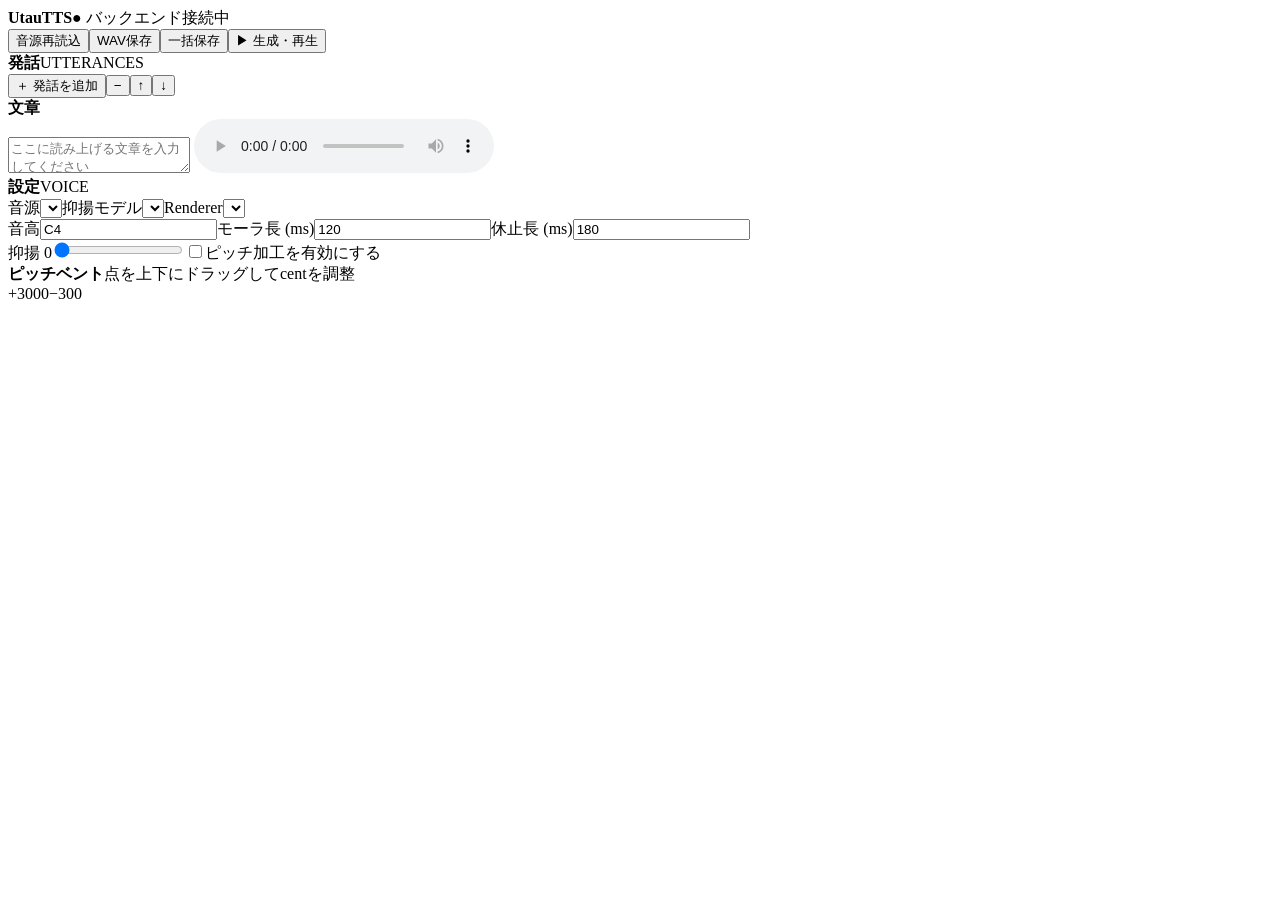
==== internal/api/ui/index.html @ 48507701 "Migrate desktop UI to Qt native backend" ====
<!doctype html>
<html lang="ja">
<head>
<meta charset="utf-8">
<meta name="viewport" content="width=device-width, initial-scale=1">
<title>UtauTTS</title>
<link rel="stylesheet" href="/ui/app.css">
<link rel="stylesheet" href="/ui/connection.css">
</head>
<body>
<header class="app-bar"><strong>UtauTTS</strong><span id="connectionStatus" class="connection-status" data-state="connecting">● バックエンド接続中</span><span id="status" class="status"></span><div class="app-actions"><button onclick="reloadVoicebanks()">音源再読込</button><button onclick="saveSelected()">WAV保存</button><button onclick="synthesizeAll()">一括保存</button><button onclick="synthesizeSelected()" class="primary">▶ 生成・再生</button></div></header>
<main class="workspace">
  <section class="upper-pane">
    <section class="composition-pane">
      <aside class="utterance-pane">
        <div class="pane-heading"><strong>発話</strong><span class="count-label">UTTERANCES</span></div>
        <div id="utterances" class="utterance-list"></div>
        <div class="sidebar-actions"><button onclick="addUtterance()" class="add-button">＋ 発話を追加</button><button onclick="removeUtterance()" title="削除">−</button><button onclick="moveUtterance(-1)" title="上へ">↑</button><button onclick="moveUtterance(1)" title="下へ">↓</button></div>
      </aside>
      <section class="text-pane">
        <div class="pane-heading"><strong>文章</strong><span id="reading" class="reading"></span></div>
        <textarea id="text" placeholder="ここに読み上げる文章を入力してください"></textarea>
        <audio id="player" controls></audio>
      </section>
    </section>
    <div id="verticalSplitter" class="splitter splitter-vertical" role="separator" aria-orientation="vertical" tabindex="0"></div>
    <aside class="settings-pane">
      <div class="pane-heading"><strong>設定</strong><span class="count-label">VOICE</span></div>
      <div class="setting-group"><label>音源<select id="voicebank" onchange="changeVoicebank()"></select></label><label>抑揚モデル<select id="model"></select></label><label>Renderer<select id="renderer"></select></label></div>
      <div class="setting-group compact"><label>音高<input id="tone" value="C4"></label><label>モーラ長 (ms)<input id="mora" type="number" value="120"></label><label>休止長 (ms)<input id="pause" type="number" value="180"></label></div>
      <div class="setting-group"><label class="range-label"><span>抑揚 <output id="intonationValue">0</output></span><input id="intonation" type="range" min="0" max="1" step="0.05" value="0" oninput="document.getElementById('intonationValue').textContent=this.value"></label><label class="switch-row"><input id="applyPitch" type="checkbox"><span>ピッチ加工を有効にする</span></label></div>
    </aside>
  </section>
  <div id="horizontalSplitter" class="splitter splitter-horizontal" role="separator" aria-orientation="horizontal" tabindex="0"></div>
  <section class="pitch-pane">
    <div class="pane-heading"><strong>ピッチベント</strong><span class="help">点を上下にドラッグしてcentを調整</span></div>
    <div class="pitch-stage"><div class="pitch-axis"><span>+300</span><span>0</span><span>−300</span></div><canvas id="pitch" width="900" height="240"></canvas></div>
  </section>
</main>
<script src="/ui/api-client.js"></script>
<script src="/ui/pitch-editor.js"></script>
<script src="/ui/splitters.js"></script>
<script src="/ui/app.js"></script>
</body>
</html>
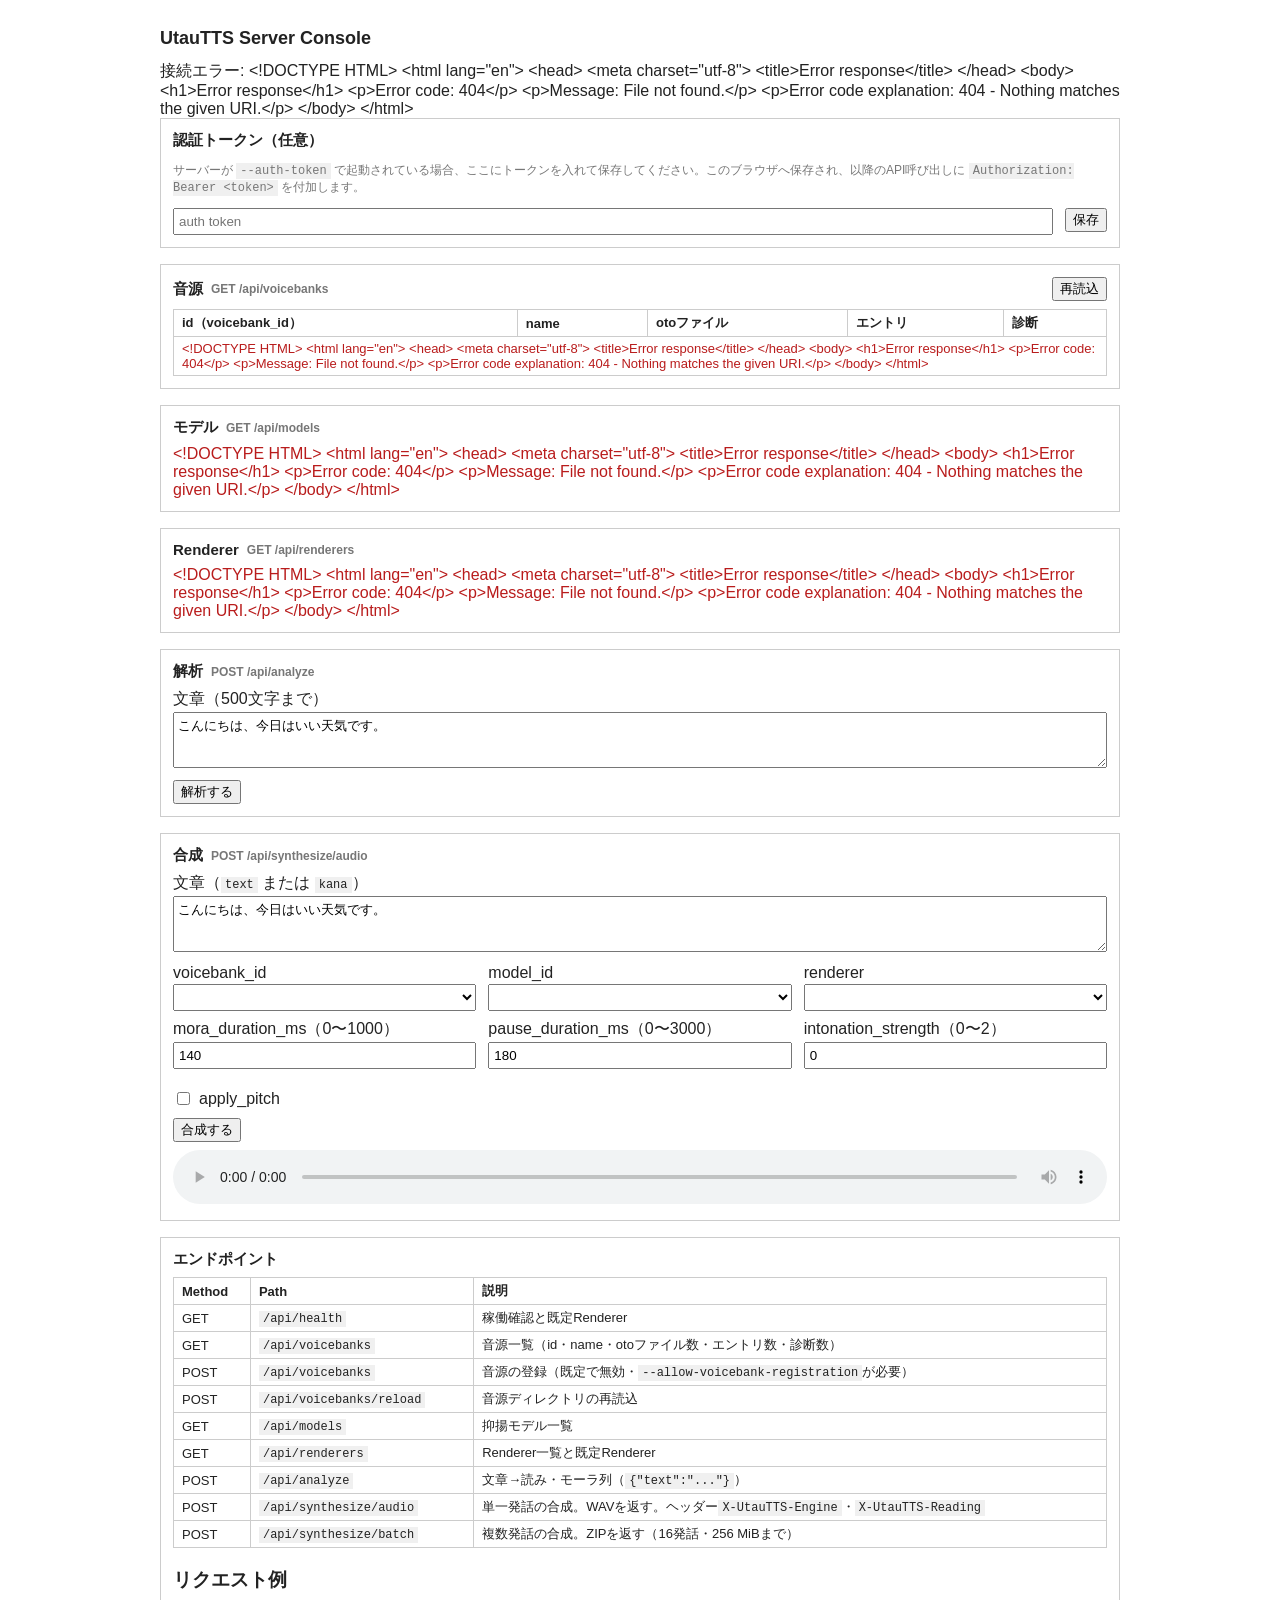
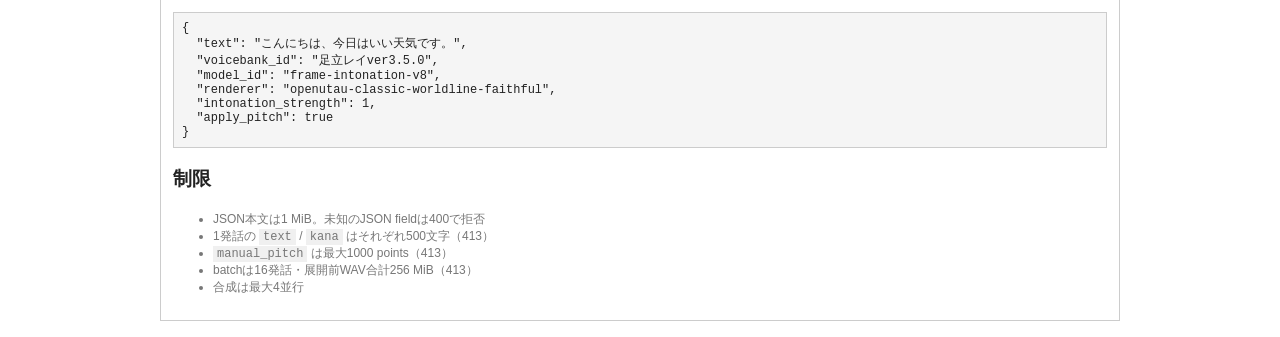
==== commit 24215276: "htmlを返すように" ====
--- a/internal/api/ui/index.html
+++ b/internal/api/ui/index.html
@@ -3,43 +3,366 @@
 <head>
 <meta charset="utf-8">
 <meta name="viewport" content="width=device-width, initial-scale=1">
-<title>UtauTTS</title>
-<link rel="stylesheet" href="/ui/app.css">
-<link rel="stylesheet" href="/ui/connection.css">
+<title>UtauTTS Server Console</title>
+<style>
+  body { font-family: "Segoe UI", Meiryo, sans-serif; margin: 0 auto; max-width: 960px; padding: 16px; color: #222; }
+  header h1 { font-size: 18px; }
+  main { display: grid; gap: 16px; }
+  section { border: 1px solid #ccc; padding: 12px; }
+  section h2 { font-size: 15px; margin: 0 0 8px; display: flex; align-items: center; gap: 8px; }
+  section h2 button { margin: 0 0 0 auto; }
+  label { display: block; margin: 8px 0 2px; }
+  label.check { display: inline-flex; align-items: center; gap: 6px; }
+  input[type=text], input[type=number], select, textarea { width: 100%; box-sizing: border-box; padding: 4px; }
+  input[type=checkbox] { width: auto; }
+  textarea { min-height: 56px; resize: vertical; }
+  button { margin-top: 8px; }
+  h2 button, .row button { margin-top: 0; }
+  table { border-collapse: collapse; width: 100%; font-size: 13px; }
+  th, td { border: 1px solid #ccc; padding: 4px 8px; text-align: left; }
+  .row { display: flex; gap: 12px; flex-wrap: wrap; }
+  .row > div { flex: 1 1 240px; }
+  .row > div.auto { flex: 0 0 auto; }
+  pre { background: #f5f5f5; border: 1px solid #ccc; padding: 8px; overflow-x: auto; font-size: 12px; }
+  .error { color: #b91c1c; }
+  .ok { color: #166534; }
+  .muted { color: #777; font-size: 12px; }
+  code { background: #f0f0f0; padding: 1px 4px; font-size: 12px; }
+  audio { width: 100%; margin-top: 8px; }
+</style>
 </head>
 <body>
-<header class="app-bar"><strong>UtauTTS</strong><span id="connectionStatus" class="connection-status" data-state="connecting">● バックエンド接続中</span><span id="status" class="status"></span><div class="app-actions"><button onclick="reloadVoicebanks()">音源再読込</button><button onclick="saveSelected()">WAV保存</button><button onclick="synthesizeAll()">一括保存</button><button onclick="synthesizeSelected()" class="primary">▶ 生成・再生</button></div></header>
-<main class="workspace">
-  <section class="upper-pane">
-    <section class="composition-pane">
-      <aside class="utterance-pane">
-        <div class="pane-heading"><strong>発話</strong><span class="count-label">UTTERANCES</span></div>
-        <div id="utterances" class="utterance-list"></div>
-        <div class="sidebar-actions"><button onclick="addUtterance()" class="add-button">＋ 発話を追加</button><button onclick="removeUtterance()" title="削除">−</button><button onclick="moveUtterance(-1)" title="上へ">↑</button><button onclick="moveUtterance(1)" title="下へ">↓</button></div>
-      </aside>
-      <section class="text-pane">
-        <div class="pane-heading"><strong>文章</strong><span id="reading" class="reading"></span></div>
-        <textarea id="text" placeholder="ここに読み上げる文章を入力してください"></textarea>
-        <audio id="player" controls></audio>
-      </section>
-    </section>
-    <div id="verticalSplitter" class="splitter splitter-vertical" role="separator" aria-orientation="vertical" tabindex="0"></div>
-    <aside class="settings-pane">
-      <div class="pane-heading"><strong>設定</strong><span class="count-label">VOICE</span></div>
-      <div class="setting-group"><label>音源<select id="voicebank" onchange="changeVoicebank()"></select></label><label>抑揚モデル<select id="model"></select></label><label>Renderer<select id="renderer"></select></label></div>
-      <div class="setting-group compact"><label>音高<input id="tone" value="C4"></label><label>モーラ長 (ms)<input id="mora" type="number" value="120"></label><label>休止長 (ms)<input id="pause" type="number" value="180"></label></div>
-      <div class="setting-group"><label class="range-label"><span>抑揚 <output id="intonationValue">0</output></span><input id="intonation" type="range" min="0" max="1" step="0.05" value="0" oninput="document.getElementById('intonationValue').textContent=this.value"></label><label class="switch-row"><input id="applyPitch" type="checkbox"><span>ピッチ加工を有効にする</span></label></div>
-    </aside>
-  </section>
-  <div id="horizontalSplitter" class="splitter splitter-horizontal" role="separator" aria-orientation="horizontal" tabindex="0"></div>
-  <section class="pitch-pane">
-    <div class="pane-heading"><strong>ピッチベント</strong><span class="help">点を上下にドラッグしてcentを調整</span></div>
-    <div class="pitch-stage"><div class="pitch-axis"><span>+300</span><span>0</span><span>−300</span></div><canvas id="pitch" width="900" height="240"></canvas></div>
+<header>
+  <h1>UtauTTS Server Console</h1>
+  <div id="health">確認中...</div>
+</header>
+
+<main>
+  <section id="auth">
+    <h2>認証トークン（任意）</h2>
+    <p class="muted">サーバーが <code>--auth-token</code> で起動されている場合、ここにトークンを入れて保存してください。このブラウザへ保存され、以降のAPI呼び出しに <code>Authorization: Bearer &lt;token&gt;</code> を付加します。</p>
+    <div class="row">
+      <div><input type="text" id="token" placeholder="auth token" autocomplete="off"></div>
+      <div class="auto"><button id="token-save">保存</button></div>
+    </div>
+  </section>
+
+  <section id="voicebanks">
+    <h2>音源 <span class="muted">GET /api/voicebanks</span> <button id="vb-refresh">再読込</button></h2>
+    <table>
+      <thead><tr><th>id（voicebank_id）</th><th>name</th><th>otoファイル</th><th>エントリ</th><th>診断</th></tr></thead>
+      <tbody id="vb-body"><tr><td colspan="5" class="muted">読み込み中...</td></tr></tbody>
+    </table>
+  </section>
+
+  <section id="models">
+    <h2>モデル <span class="muted">GET /api/models</span></h2>
+    <div id="model-list" class="result muted">読み込み中...</div>
+  </section>
+
+  <section id="renderers">
+    <h2>Renderer <span class="muted">GET /api/renderers</span></h2>
+    <div id="renderer-list" class="result muted">読み込み中...</div>
+  </section>
+
+  <section id="analyze">
+    <h2>解析 <span class="muted">POST /api/analyze</span></h2>
+    <label for="ana-text">文章（500文字まで）</label>
+    <textarea id="ana-text">こんにちは、今日はいい天気です。</textarea>
+    <button id="ana-run">解析する</button>
+    <div id="ana-result" class="result"></div>
+  </section>
+
+  <section id="synthesize">
+    <h2>合成 <span class="muted">POST /api/synthesize/audio</span></h2>
+    <label for="syn-text">文章（<code>text</code> または <code>kana</code>）</label>
+    <textarea id="syn-text">こんにちは、今日はいい天気です。</textarea>
+    <div class="row">
+      <div>
+        <label for="syn-vb">voicebank_id</label>
+        <select id="syn-vb"></select>
+      </div>
+      <div>
+        <label for="syn-model">model_id</label>
+        <select id="syn-model"></select>
+      </div>
+      <div>
+        <label for="syn-renderer">renderer</label>
+        <select id="syn-renderer"></select>
+      </div>
+    </div>
+    <div class="row">
+      <div><label for="syn-mora">mora_duration_ms（0〜1000）</label><input type="number" id="syn-mora" value="140" min="0" max="1000"></div>
+      <div><label for="syn-pause">pause_duration_ms（0〜3000）</label><input type="number" id="syn-pause" value="180" min="0" max="3000"></div>
+      <div><label for="syn-strength">intonation_strength（0〜2）</label><input type="number" id="syn-strength" value="0" min="0" max="2" step="0.1"></div>
+      <div><label class="check"><input type="checkbox" id="syn-pitch"> apply_pitch</label></div>
+    </div>
+    <button id="syn-run">合成する</button>
+    <div id="syn-result" class="result"></div>
+    <audio id="syn-audio" controls></audio>
+    <a id="syn-download" style="display:none" class="muted">WAVをダウンロード</a>
+  </section>
+
+  <section id="doc">
+    <h2>エンドポイント</h2>
+    <table>
+      <thead><tr><th>Method</th><th>Path</th><th>説明</th></tr></thead>
+      <tbody>
+        <tr><td><span class="tag get">GET</span></td><td><code>/api/health</code></td><td>稼働確認と既定Renderer</td></tr>
+        <tr><td><span class="tag get">GET</span></td><td><code>/api/voicebanks</code></td><td>音源一覧（id・name・otoファイル数・エントリ数・診断数）</td></tr>
+        <tr><td><span class="tag post">POST</span></td><td><code>/api/voicebanks</code></td><td>音源の登録（既定で無効・<code>--allow-voicebank-registration</code>が必要）</td></tr>
+        <tr><td><span class="tag post">POST</span></td><td><code>/api/voicebanks/reload</code></td><td>音源ディレクトリの再読込</td></tr>
+        <tr><td><span class="tag get">GET</span></td><td><code>/api/models</code></td><td>抑揚モデル一覧</td></tr>
+        <tr><td><span class="tag get">GET</span></td><td><code>/api/renderers</code></td><td>Renderer一覧と既定Renderer</td></tr>
+        <tr><td><span class="tag post">POST</span></td><td><code>/api/analyze</code></td><td>文章→読み・モーラ列（<code>{"text":"..."}</code>）</td></tr>
+        <tr><td><span class="tag post">POST</span></td><td><code>/api/synthesize/audio</code></td><td>単一発話の合成。WAVを返す。ヘッダー<code>X-UtauTTS-Engine</code>・<code>X-UtauTTS-Reading</code></td></tr>
+        <tr><td><span class="tag post">POST</span></td><td><code>/api/synthesize/batch</code></td><td>複数発話の合成。ZIPを返す（16発話・256 MiBまで）</td></tr>
+      </tbody>
+    </table>
+
+    <h3>リクエスト例</h3>
+    <pre>{
+  "text": "こんにちは、今日はいい天気です。",
+  "voicebank_id": "足立レイver3.5.0",
+  "model_id": "frame-intonation-v8",
+  "renderer": "openutau-classic-worldline-faithful",
+  "intonation_strength": 1,
+  "apply_pitch": true
+}</pre>
+
+    <h3>制限</h3>
+    <ul class="muted">
+      <li>JSON本文は1 MiB。未知のJSON fieldは400で拒否</li>
+      <li>1発話の <code>text</code> / <code>kana</code> はそれぞれ500文字（413）</li>
+      <li><code>manual_pitch</code> は最大1000 points（413）</li>
+      <li>batchは16発話・展開前WAV合計256 MiB（413）</li>
+      <li>合成は最大4並行</li>
+    </ul>
   </section>
 </main>
-<script src="/ui/api-client.js"></script>
-<script src="/ui/pitch-editor.js"></script>
-<script src="/ui/splitters.js"></script>
-<script src="/ui/app.js"></script>
+
+<script>
+"use strict";
+const TOKEN_KEY = "utautts_auth_token";
+let token = "";
+try { token = localStorage.getItem(TOKEN_KEY) || ""; } catch (_) {}
+document.getElementById("token").value = token;
+
+function authHeaders(json) {
+  const headers = {};
+  if (json) headers["Content-Type"] = "application/json";
+  if (token) headers["Authorization"] = "Bearer " + token;
+  return headers;
+}
+
+async function api(path, options) {
+  const response = await fetch(path, options);
+  let data = null;
+  const text = await response.text();
+  try { data = text ? JSON.parse(text) : null; } catch (_) { data = text; }
+  if (!response.ok) {
+    const message = data && typeof data === "object" ? (data.error || response.statusText) : (data || response.statusText);
+    throw { status: response.status, message };
+  }
+  return { response, data };
+}
+
+function setResult(id, html, cls) {
+  const el = document.getElementById(id);
+  el.innerHTML = html;
+  el.className = "result " + (cls || "");
+}
+
+function escapeHtml(value) {
+  return String(value).replace(/[&<>"']/g, (ch) => (
+    {"&":"&amp;","<":"&lt;",">":"&gt;",'"':"&quot;","'":"&#39;"}[ch]
+  ));
+}
+
+document.getElementById("token-save").addEventListener("click", () => {
+  token = document.getElementById("token").value.trim();
+  try { localStorage.setItem(TOKEN_KEY, token); } catch (_) {}
+  document.getElementById("health").textContent = "トークンを保存しました";
+});
+
+async function loadHealth() {
+  try {
+    const { data } = await api("/api/health");
+    document.getElementById("health").textContent = "status: " + data.status + " / engine: " + data.engine;
+  } catch (error) {
+    document.getElementById("health").textContent = "接続エラー: " + error.message;
+  }
+}
+
+async function loadVoicebanks() {
+  const body = document.getElementById("vb-body");
+  body.innerHTML = '<tr><td colspan="5" class="muted">読み込み中...</td></tr>';
+  try {
+    const { data } = await api("/api/voicebanks");
+    const list = data.voicebanks || [];
+    if (list.length === 0) {
+      body.innerHTML = '<tr><td colspan="5" class="muted">音源が見つかりません</td></tr>';
+      fillVoicebankSelect([]);
+      return;
+    }
+    body.innerHTML = list.map((vb) => (
+      "<tr><td><code>" + escapeHtml(vb.id) + "</code></td><td>" + escapeHtml(vb.name) +
+      "</td><td>" + vb.oto_file_count + "</td><td>" + vb.phoneme_count +
+      "</td><td>" + vb.diagnostic_count + "</td></tr>"
+    )).join("");
+    fillVoicebankSelect(list);
+  } catch (error) {
+    body.innerHTML = '<tr><td colspan="5" class="error">' + escapeHtml(error.message) + "</td></tr>";
+  }
+}
+
+function fillVoicebankSelect(list) {
+  const select = document.getElementById("syn-vb");
+  const previous = select.value;
+  select.innerHTML = list.map((vb) => (
+    '<option value="' + escapeHtml(vb.id) + '">' + escapeHtml(vb.name) + "（" + escapeHtml(vb.id) + "）</option>"
+  )).join("");
+  if (previous && list.some((vb) => vb.id === previous)) select.value = previous;
+}
+
+async function loadModels() {
+  const el = document.getElementById("model-list");
+  el.textContent = "読み込み中...";
+  try {
+    const { data } = await api("/api/models");
+    const list = data.models || [];
+    const select = document.getElementById("syn-model");
+    const previous = select.value;
+    select.innerHTML = '<option value="">（モデルなし）</option>' + list.map((model) => (
+      '<option value="' + escapeHtml(model.id) + '">' + escapeHtml(model.display_name || model.id) + "</option>"
+    )).join("");
+    if (previous && list.some((m) => m.id === previous)) select.value = previous;
+    if (list.length === 0) {
+      el.textContent = "モデルが見つかりません";
+    } else {
+      el.innerHTML = list.map((model) => (
+        "<div><code>" + escapeHtml(model.id) + "</code> — " + escapeHtml(model.display_name || "") +
+        " <span class=\"muted\">(" + escapeHtml(model.mode || "") + ")</span></div>"
+      )).join("");
+    }
+  } catch (error) {
+    el.className = "result error";
+    el.textContent = error.message;
+  }
+}
+
+async function loadRenderers() {
+  const el = document.getElementById("renderer-list");
+  el.textContent = "読み込み中...";
+  try {
+    const { data } = await api("/api/renderers");
+    const list = data.renderers || [];
+    const select = document.getElementById("syn-renderer");
+    const previous = select.value;
+    select.innerHTML = list.map((renderer) => (
+      '<option value="' + escapeHtml(renderer.id) + '">' + escapeHtml(renderer.display_name || renderer.id) + "</option>"
+    )).join("");
+    if (previous && list.some((r) => r.id === previous)) select.value = previous;
+    if (data.default_renderer && list.some((r) => r.id === data.default_renderer)) select.value = data.default_renderer;
+    if (list.length === 0) {
+      el.textContent = "Rendererが見つかりません";
+    } else {
+      el.innerHTML = list.map((renderer) => (
+        "<div><code>" + escapeHtml(renderer.id) + "</code>" +
+        (renderer.id === data.default_renderer ? " <span class=\"tag get\">既定</span>" : "") +
+        " — " + escapeHtml(renderer.display_name || "") +
+        " <span class=\"muted\">(" + escapeHtml(renderer.backend || "") + ")</span></div>"
+      )).join("");
+    }
+  } catch (error) {
+    el.className = "result error";
+    el.textContent = error.message;
+  }
+}
+
+document.getElementById("vb-refresh").addEventListener("click", async () => {
+  try {
+    await api("/api/voicebanks/reload", { method: "POST", headers: authHeaders(true), body: "{}" });
+  } catch (error) { /* reload reports its own voicebanks list; refresh below */ }
+  loadVoicebanks();
+});
+
+document.getElementById("ana-run").addEventListener("click", async () => {
+  const text = document.getElementById("ana-text").value;
+  setResult("ana-result", "", "");
+  try {
+    const { data } = await api("/api/analyze", {
+      method: "POST", headers: authHeaders(true), body: JSON.stringify({ text }),
+    });
+    const morae = (data.morae || []).map((m) => (
+      "<tr><td>" + m.position + "</td><td>" + escapeHtml(m.mora) +
+      "</td><td>" + (m.pause ? "休止" : "") + "</td></tr>"
+    )).join("");
+    setResult("ana-result",
+      '<div class="ok">reading: <code>' + escapeHtml(data.reading) + "</code></div>" +
+      "<table><thead><tr><th>position</th><th>mora</th><th>pause</th></tr></thead><tbody>" +
+      morae + "</tbody></table>", "");
+  } catch (error) {
+    setResult("ana-result", "エラー (" + error.status + "): " + escapeHtml(error.message), "error");
+  }
+});
+
+function buildSynthesisPayload() {
+  const payload = { text: document.getElementById("syn-text").value };
+  const voicebank = document.getElementById("syn-vb").value;
+  const model = document.getElementById("syn-model").value;
+  const renderer = document.getElementById("syn-renderer").value;
+  if (voicebank) payload.voicebank_id = voicebank;
+  if (model) payload.model_id = model;
+  if (renderer) payload.renderer = renderer;
+  payload.mora_duration_ms = Number(document.getElementById("syn-mora").value);
+  payload.pause_duration_ms = Number(document.getElementById("syn-pause").value);
+  payload.intonation_strength = Number(document.getElementById("syn-strength").value);
+  payload.apply_pitch = document.getElementById("syn-pitch").checked;
+  return payload;
+}
+
+document.getElementById("syn-run").addEventListener("click", async () => {
+  const audio = document.getElementById("syn-audio");
+  const download = document.getElementById("syn-download");
+  audio.pause();
+  audio.removeAttribute("src");
+  audio.load();
+  download.style.display = "none";
+  setResult("syn-result", "合成中...", "");
+
+  try {
+    const response = await fetch("/api/synthesize/audio", {
+      method: "POST", headers: authHeaders(true), body: JSON.stringify(buildSynthesisPayload()),
+    });
+    const engine = response.headers.get("X-UtauTTS-Engine");
+    const reading = response.headers.get("X-UtauTTS-Reading");
+    if (!response.ok) {
+      const text = await response.text();
+      let message = response.statusText;
+      try { message = JSON.parse(text).error || message; } catch (_) {}
+      throw { status: response.status, message };
+    }
+    const blob = await response.blob();
+    const url = URL.createObjectURL(blob);
+    audio.src = url;
+    audio.play().catch(() => {});
+    download.href = url;
+    download.download = "utautts-synthesize.wav";
+    download.style.display = "inline";
+    let info = '<span class="ok">合成成功</span> (' + (blob.size / 1024).toFixed(1) + " KiB)";
+    if (engine) info += "<br>engine: <code>" + escapeHtml(engine) + "</code>";
+    if (reading) info += "<br>reading: <code>" + escapeHtml(reading) + "</code>";
+    setResult("syn-result", info, "");
+  } catch (error) {
+    setResult("syn-result", "エラー (" + error.status + "): " + escapeHtml(error.message), "error");
+  }
+});
+
+loadHealth();
+loadVoicebanks();
+loadModels();
+loadRenderers();
+</script>
 </body>
-</html>
+</html>
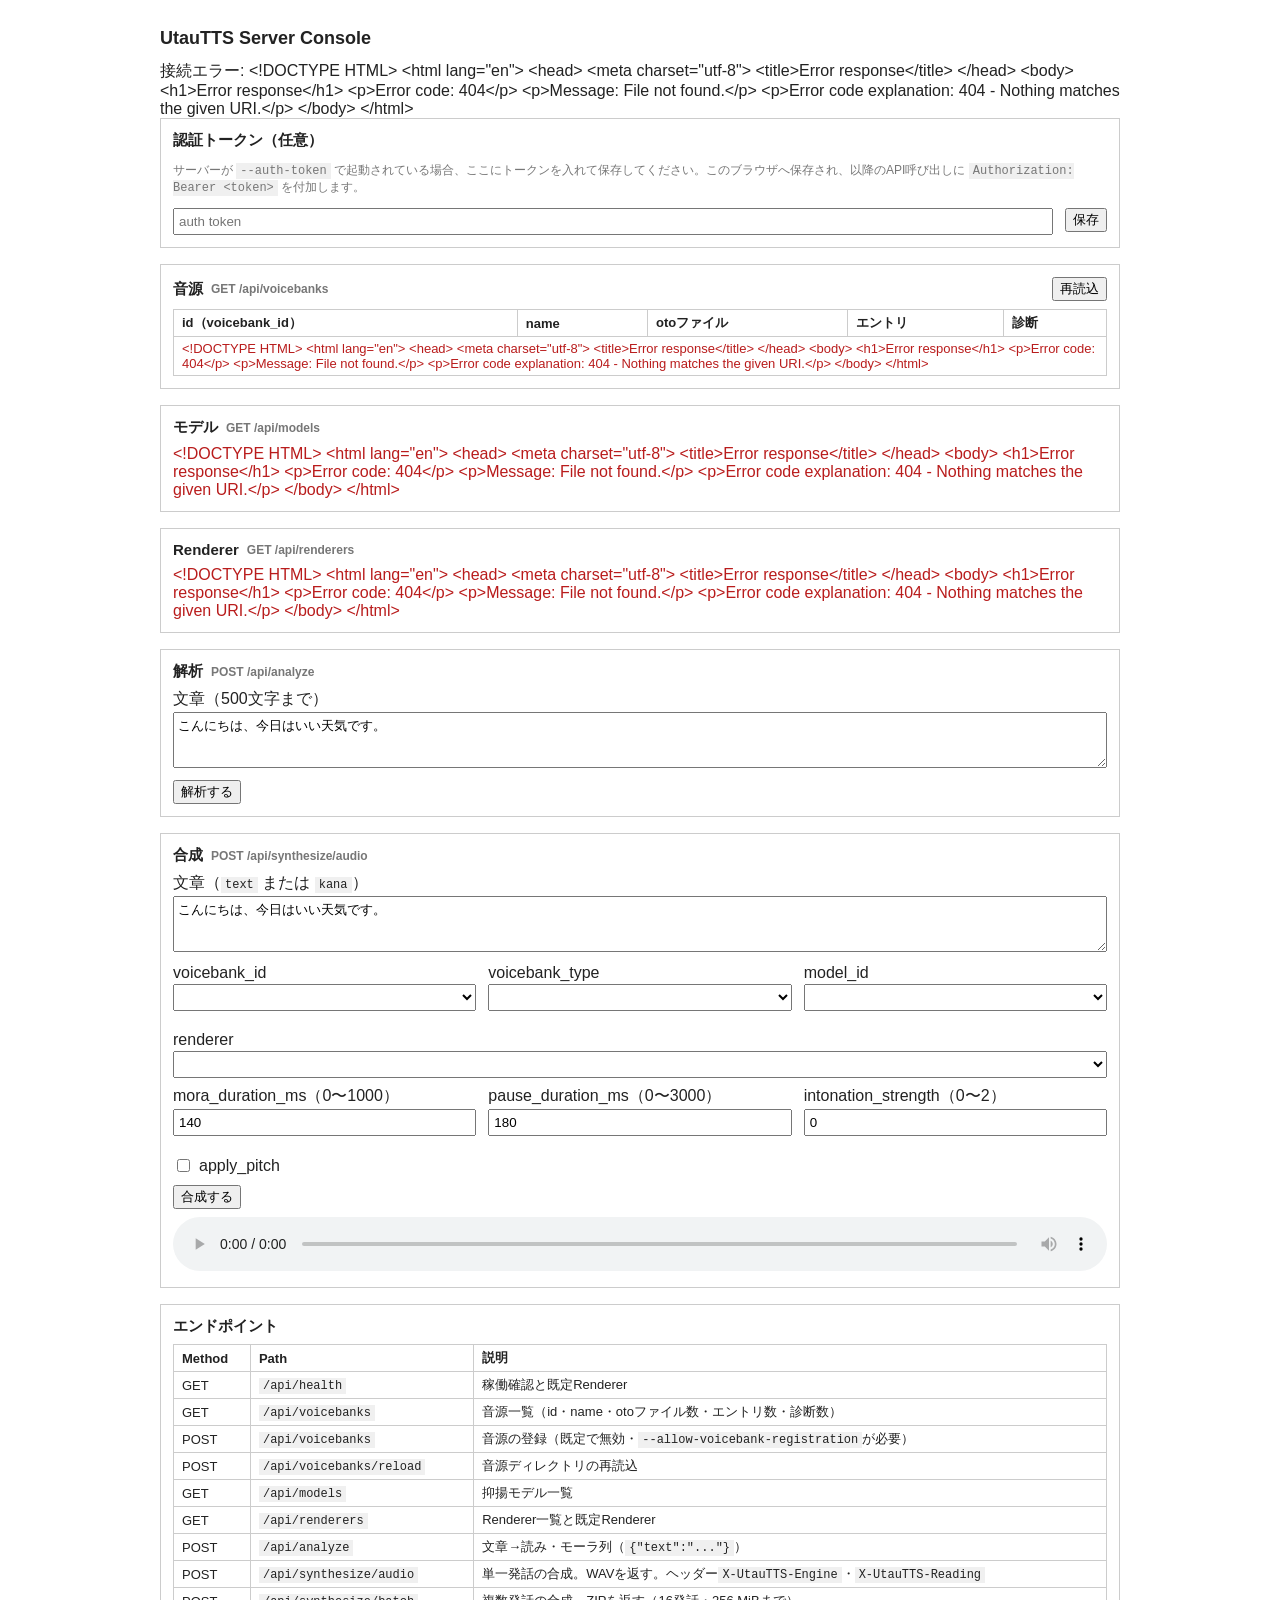
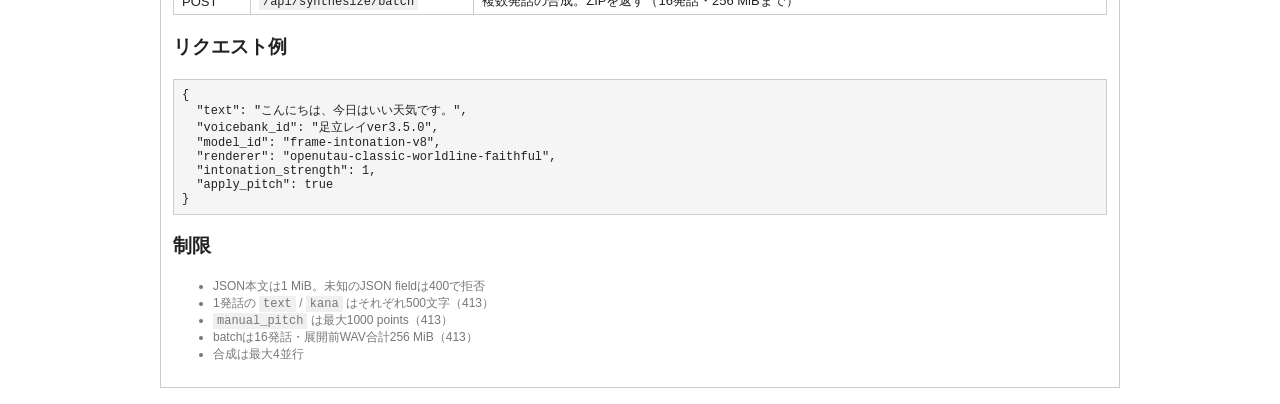
==== commit ffd9c454: "api: expose voicebank types and color selection" ====
--- a/internal/api/ui/index.html
+++ b/internal/api/ui/index.html
@@ -83,6 +83,10 @@
         <select id="syn-vb"></select>
       </div>
       <div>
+        <label for="syn-color">voicebank_type</label>
+        <select id="syn-color"></select>
+      </div>
+      <div>
         <label for="syn-model">model_id</label>
         <select id="syn-model"></select>
       </div>
@@ -145,6 +149,7 @@
 "use strict";
 const TOKEN_KEY = "utautts_auth_token";
 let token = "";
+let voicebankList = [];
 try { token = localStorage.getItem(TOKEN_KEY) || ""; } catch (_) {}
 document.getElementById("token").value = token;
 
@@ -200,9 +205,11 @@
   try {
     const { data } = await api("/api/voicebanks");
     const list = data.voicebanks || [];
+    voicebankList = list;
     if (list.length === 0) {
       body.innerHTML = '<tr><td colspan="5" class="muted">音源が見つかりません</td></tr>';
       fillVoicebankSelect([]);
+      fillVoicebankTypeSelect(null);
       return;
     }
     body.innerHTML = list.map((vb) => (
@@ -223,7 +230,25 @@
     '<option value="' + escapeHtml(vb.id) + '">' + escapeHtml(vb.name) + "（" + escapeHtml(vb.id) + "）</option>"
   )).join("");
   if (previous && list.some((vb) => vb.id === previous)) select.value = previous;
-}
+  fillVoicebankTypeSelect(list.find((vb) => vb.id === select.value) || list[0] || null);
+}
+
+function fillVoicebankTypeSelect(voicebank) {
+  const select = document.getElementById("syn-color");
+  const previous = select.value;
+  const types = voicebank && Array.isArray(voicebank.types) ? voicebank.types : [];
+  select.innerHTML = (types.length ? types : [{ color: "" }]).map((type) => (
+    '<option value="' + escapeHtml(type.color || "") + '">' +
+    escapeHtml(type.color || "Normal") + "</option>"
+  )).join("");
+  if (types.some((type) => (type.color || "") === previous))
+    select.value = previous;
+}
+
+document.getElementById("syn-vb").addEventListener("change", () => {
+  const voicebank = voicebankList.find((vb) => vb.id === document.getElementById("syn-vb").value);
+  fillVoicebankTypeSelect(voicebank || null);
+});
 
 async function loadModels() {
   const el = document.getElementById("model-list");
@@ -310,9 +335,11 @@
 function buildSynthesisPayload() {
   const payload = { text: document.getElementById("syn-text").value };
   const voicebank = document.getElementById("syn-vb").value;
+  const color = document.getElementById("syn-color").value;
   const model = document.getElementById("syn-model").value;
   const renderer = document.getElementById("syn-renderer").value;
   if (voicebank) payload.voicebank_id = voicebank;
+  if (color) payload.color = color;
   if (model) payload.model_id = model;
   if (renderer) payload.renderer = renderer;
   payload.mora_duration_ms = Number(document.getElementById("syn-mora").value);
@@ -365,4 +392,4 @@
 loadRenderers();
 </script>
 </body>
-</html>+</html>
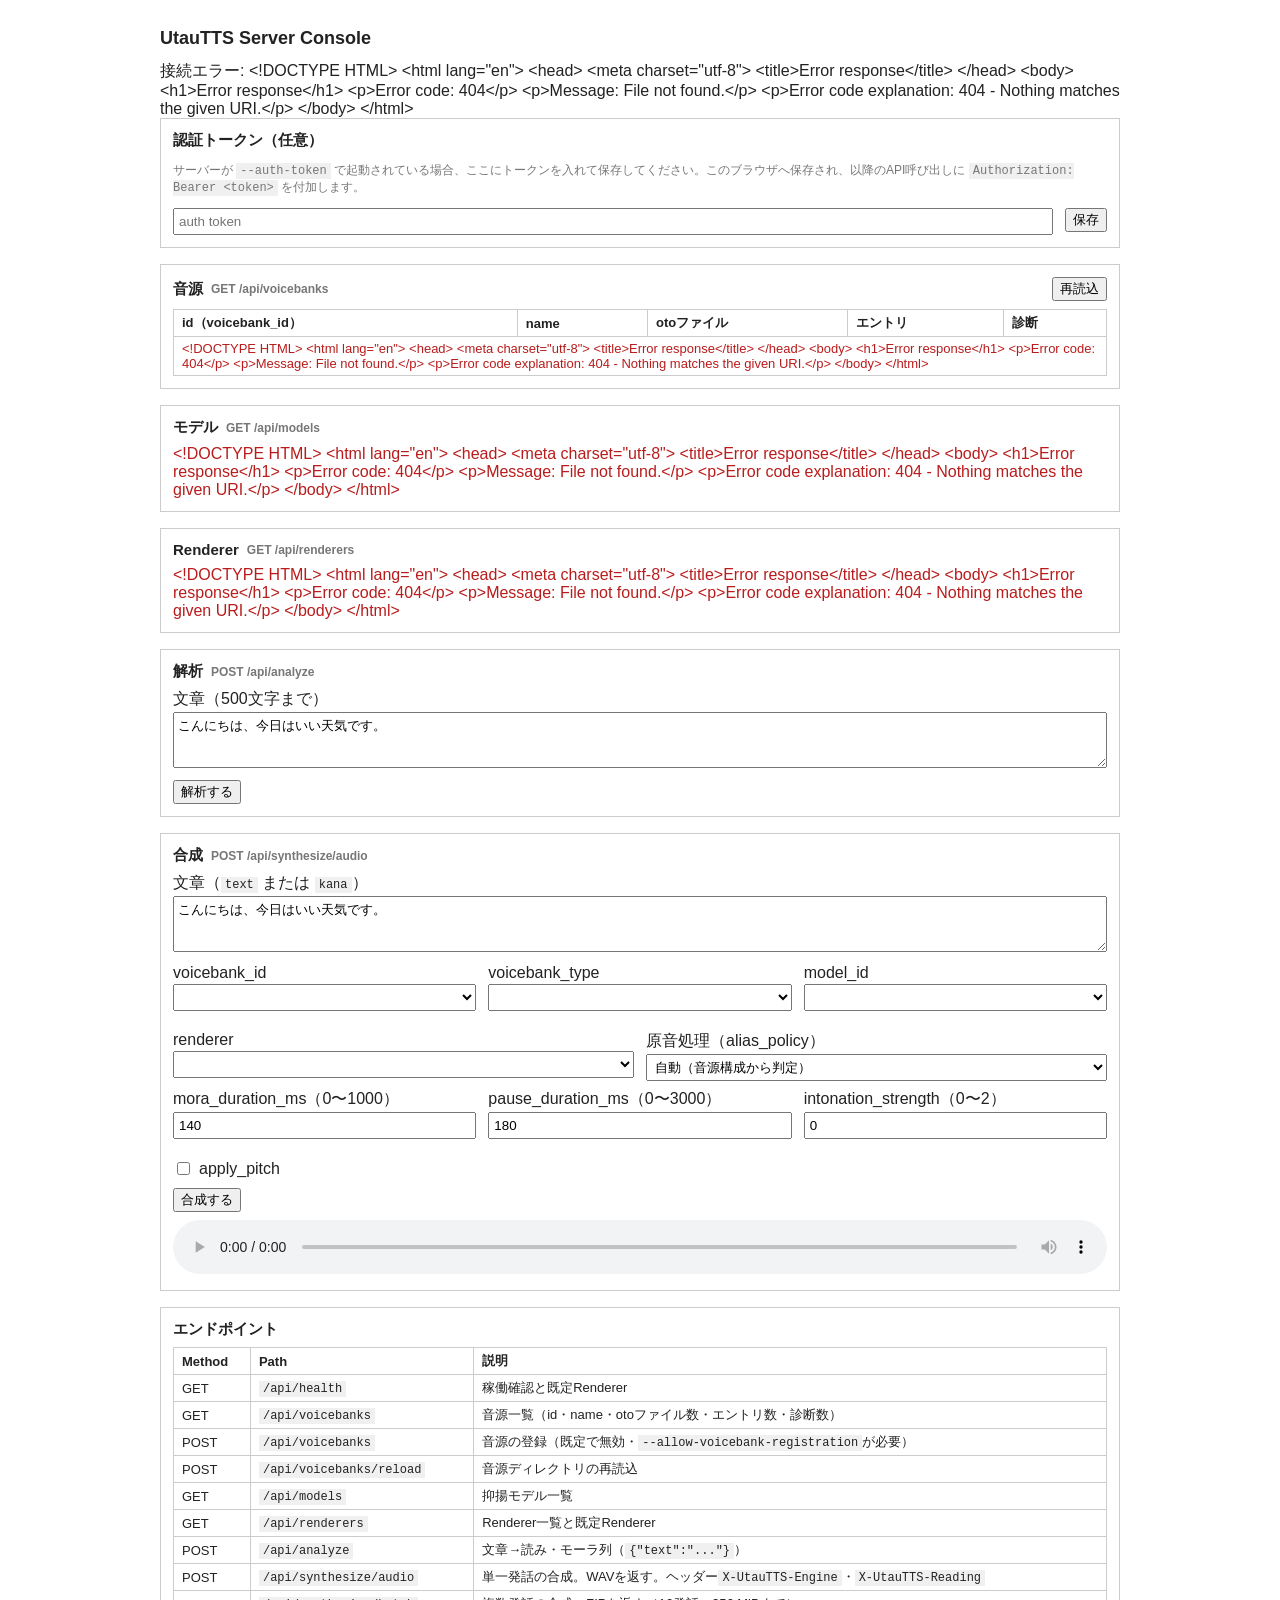
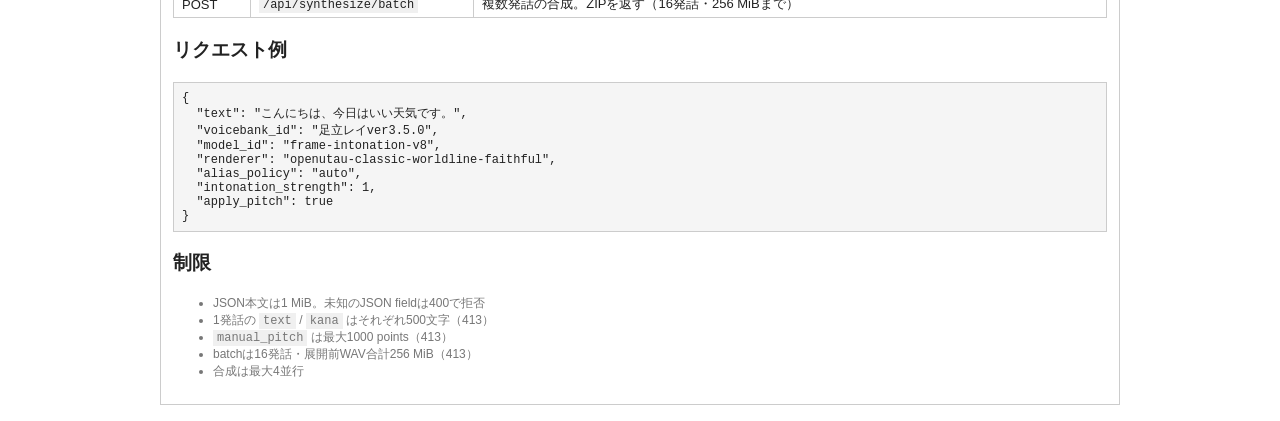
==== commit 025182d5: "feat: add adaptive CVVC synthesis profiles" ====
--- a/internal/api/ui/index.html
+++ b/internal/api/ui/index.html
@@ -94,6 +94,17 @@
         <label for="syn-renderer">renderer</label>
         <select id="syn-renderer"></select>
       </div>
+      <div>
+        <label for="syn-alias-policy">原音処理（alias_policy）</label>
+        <select id="syn-alias-policy">
+          <option value="auto" selected>自動（音源構成から判定）</option>
+          <option value="legacy">従来互換（v0.0.9）</option>
+          <option value="cvvc-enhanced">CVVC明瞭化</option>
+          <option value="vcv-prefer">VCV優先（詳細設定）</option>
+          <option value="cvvc-prefer">CVVC優先（詳細設定）</option>
+          <option value="cv-only">単独音のみ（詳細設定）</option>
+        </select>
+      </div>
     </div>
     <div class="row">
       <div><label for="syn-mora">mora_duration_ms（0〜1000）</label><input type="number" id="syn-mora" value="140" min="0" max="1000"></div>
@@ -130,6 +141,7 @@
   "voicebank_id": "足立レイver3.5.0",
   "model_id": "frame-intonation-v8",
   "renderer": "openutau-classic-worldline-faithful",
+  "alias_policy": "auto",
   "intonation_strength": 1,
   "apply_pitch": true
 }</pre>
@@ -338,10 +350,12 @@
   const color = document.getElementById("syn-color").value;
   const model = document.getElementById("syn-model").value;
   const renderer = document.getElementById("syn-renderer").value;
+  const aliasPolicy = document.getElementById("syn-alias-policy").value;
   if (voicebank) payload.voicebank_id = voicebank;
   if (color) payload.color = color;
   if (model) payload.model_id = model;
   if (renderer) payload.renderer = renderer;
+  if (aliasPolicy) payload.alias_policy = aliasPolicy;
   payload.mora_duration_ms = Number(document.getElementById("syn-mora").value);
   payload.pause_duration_ms = Number(document.getElementById("syn-pause").value);
   payload.intonation_strength = Number(document.getElementById("syn-strength").value);
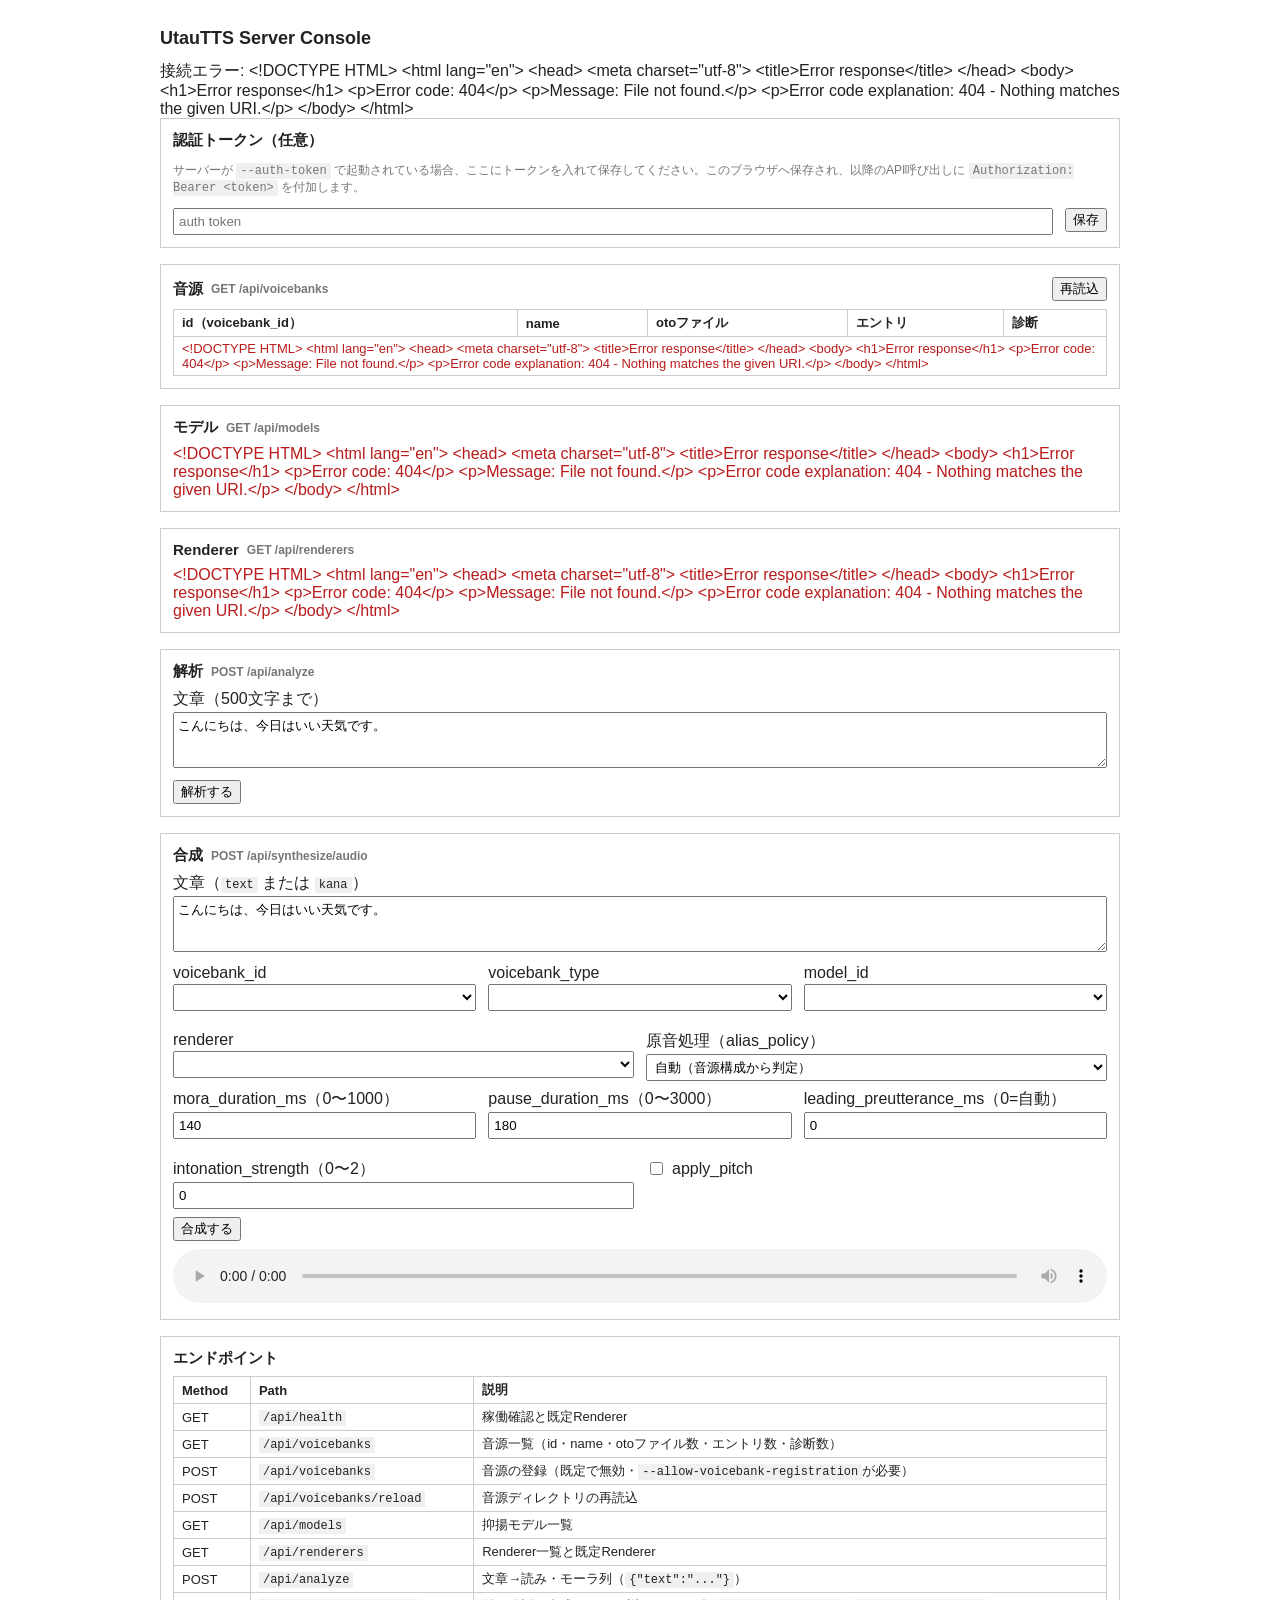
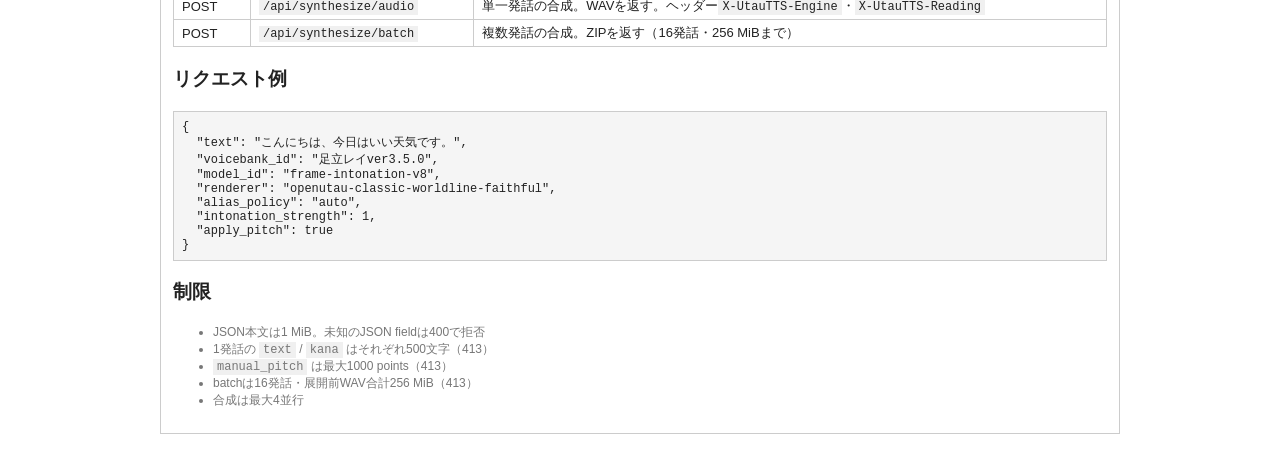
==== commit c5800c19: "文頭の長さ調節ができるように" ====
--- a/internal/api/ui/index.html
+++ b/internal/api/ui/index.html
@@ -109,6 +109,7 @@
     <div class="row">
       <div><label for="syn-mora">mora_duration_ms（0〜1000）</label><input type="number" id="syn-mora" value="140" min="0" max="1000"></div>
       <div><label for="syn-pause">pause_duration_ms（0〜3000）</label><input type="number" id="syn-pause" value="180" min="0" max="3000"></div>
+      <div><label for="syn-leading">leading_preutterance_ms（0=自動）</label><input type="number" id="syn-leading" value="0" min="0" max="1000"></div>
       <div><label for="syn-strength">intonation_strength（0〜2）</label><input type="number" id="syn-strength" value="0" min="0" max="2" step="0.1"></div>
       <div><label class="check"><input type="checkbox" id="syn-pitch"> apply_pitch</label></div>
     </div>
@@ -358,6 +359,7 @@
   if (aliasPolicy) payload.alias_policy = aliasPolicy;
   payload.mora_duration_ms = Number(document.getElementById("syn-mora").value);
   payload.pause_duration_ms = Number(document.getElementById("syn-pause").value);
+  payload.leading_preutterance_ms = Number(document.getElementById("syn-leading").value);
   payload.intonation_strength = Number(document.getElementById("syn-strength").value);
   payload.apply_pitch = document.getElementById("syn-pitch").checked;
   return payload;
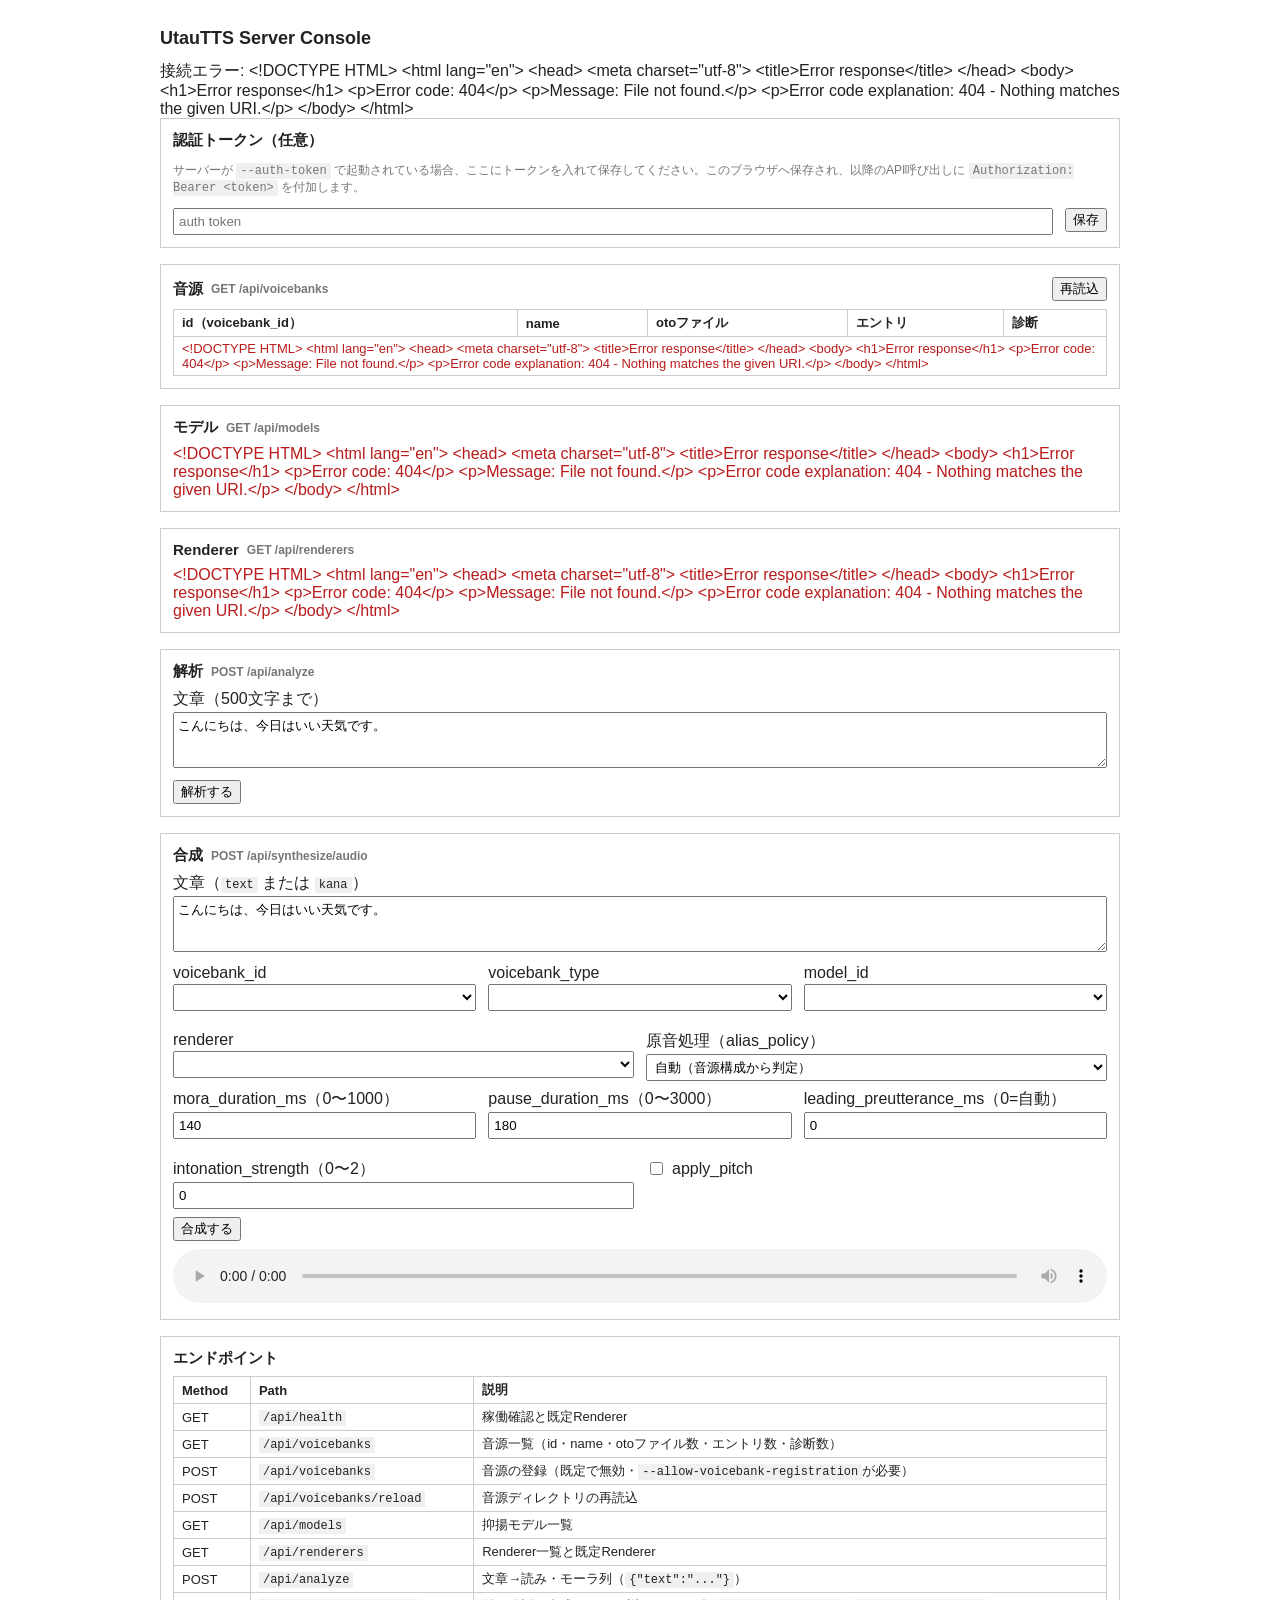
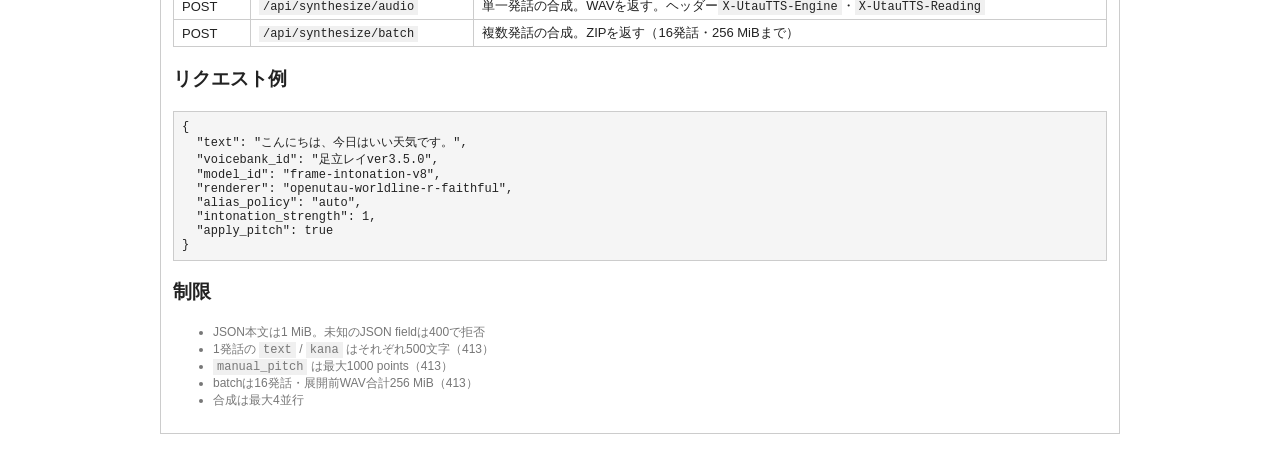
==== commit e6a22d1e: "既定のRendererをOpenUTAU WORLDLINE-R faithfulに" ====
--- a/internal/api/ui/index.html
+++ b/internal/api/ui/index.html
@@ -141,7 +141,7 @@
   "text": "こんにちは、今日はいい天気です。",
   "voicebank_id": "足立レイver3.5.0",
   "model_id": "frame-intonation-v8",
-  "renderer": "openutau-classic-worldline-faithful",
+  "renderer": "openutau-worldline-r-faithful",
   "alias_policy": "auto",
   "intonation_strength": 1,
   "apply_pitch": true
